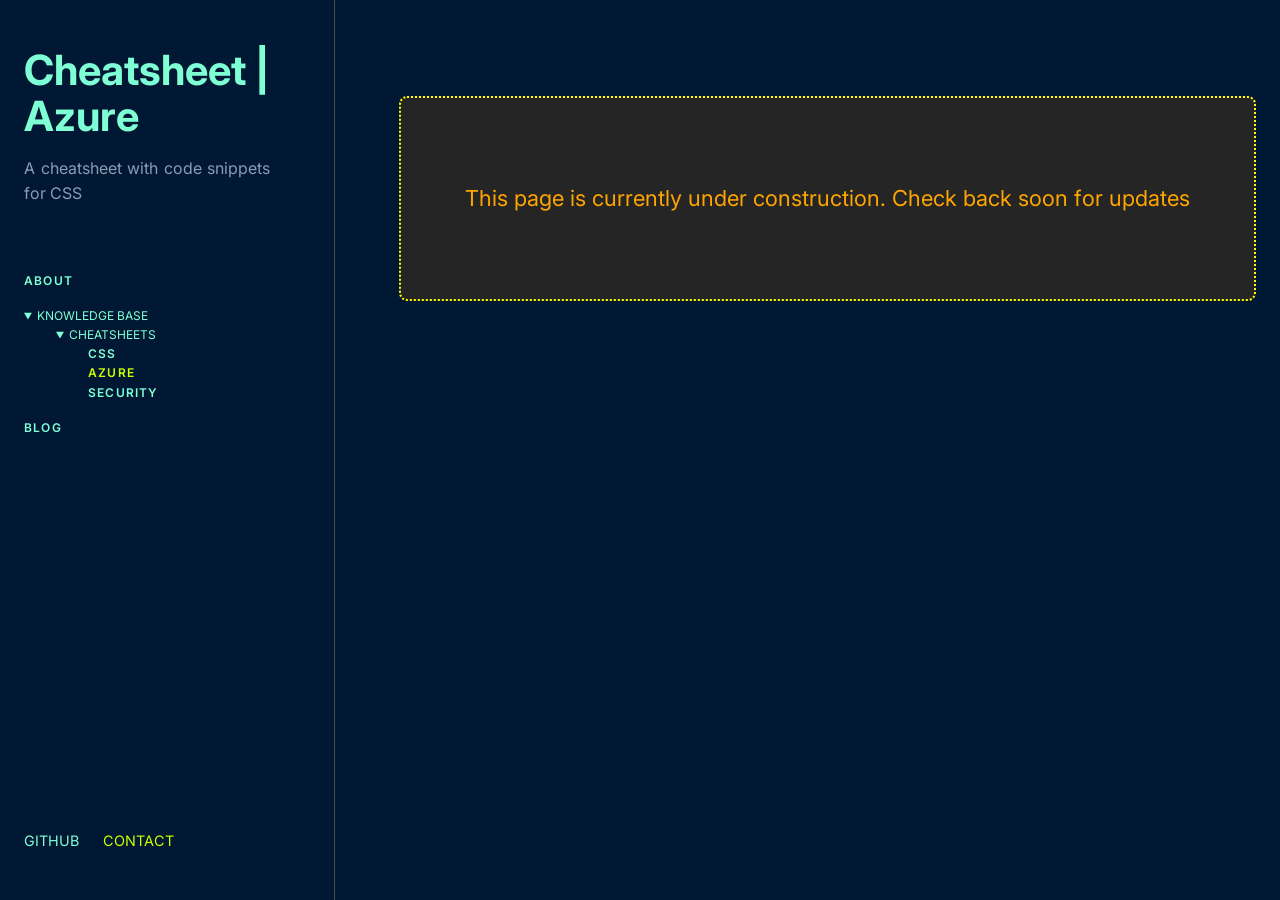
==== azure.html @ a2abc9d3 "added some more pages and styles" ====
<!DOCTYPE html>
<html lang="en">
<head>
    <meta charset="UTF-8">
    <meta name="viewport" content="width=device-width, initial-scale=1.0">
    <title>Louis Ruocco | Azure Cheatsheet</title>
    <link rel="preconnect" href="https://fonts.googleapis.com">
    <link rel="preconnect" href="https://fonts.gstatic.com" crossorigin>
    <link href="https://fonts.googleapis.com/css2?family=Inter:wght@400;600;700&family=JetBrains+Mono:wght@400;600&display=swap" rel="stylesheet">
    <link href="./main.css" rel="stylesheet">
</head>
<body>
  <div class="layout">
    <header>
      <div>
        <h1>Cheatsheet | Azure</h1>
        <p class="tagline">A cheatsheet with code snippets for CSS</p>
        <nav>
            <a href="index.html">About</a>
            <details open>
              <summary>Knowledge Base</summary>
              <details open>
              <summary class = "sub-menu">Cheatsheets</summary>
                <a href = "css.html">CSS</a>
                <a href = "azure.html" class = "active">Azure</a>
                <a href = "security.html">Security</a>
              </details>
            </details>
            <a href="blog.html">Blog</a>
        </nav>
      </div>
      <div class="social">
        <a href="https://github.com/louisruocco" target="_blank">GitHub</a>
        <a href="contact.html" class="active">Contact</a>
      </div>
    </header>
    <main>
      <section id="construction">
        <p>This page is currently under construction. Check back soon for updates</p>
      </section> 
  </div>
</body>
</html>
---- main.css ----
body {
  margin: 0;
  background: rgb(0, 24, 52);
  color: #8b9bb4;
  font-family: "Inter", system-ui, sans-serif;
  line-height: 1.6;
}

h1, h2, h3, h4 { 
  margin: 0;
  color: aquamarine;
}

a { color: inherit;
  text-decoration: none;
}

strong { color: #e6edf3;
  font-weight: 600;
}

.layout {
  max-width: 1400px;
  margin: 0 auto;
  padding: 0 1.5rem;
  display: flex;
  gap: 4rem;
}

header {
  position: sticky;
  top: 0;
  height: 100vh;
  width: 20%;
  padding: 3rem 0;
  box-sizing: border-box;
  display: flex;
  flex-direction: column;
  justify-content: space-between;
}

h1 { 
  font-size: 2.6rem; 
  line-height: 1.1;
  font-weight: 700;
}
h2 { 
  font-size: 1.1rem;
  font-weight: 500;
  margin-top: 0.75rem;
}

.tagline { max-width: 18rem;
  margin-top: 1rem;
}

nav {
  display: flex;
  flex-direction: column;
  gap: 1rem;
  margin-top: 4rem;
}

nav a {
  display: flex;
  align-items: center;
  gap: 1rem;
  font-size: 0.75rem;
  font-weight: 600;
  letter-spacing: 0.1em;
  text-transform: uppercase;
  color: aquamarine;

}

nav a:hover { 
  color: #e6edf3;
}

.active {
  color: #ccff00;
}

nav a:hover::before,
nav a.active::before { 
  width: 4rem; 
}

.social { 
  display: flex;
  gap: 1.5rem;
  font-size: 0.9rem;
  color: aquamarine;
  text-transform: uppercase;
}

.social a:hover { 
  color: #ffffff;
 }

main {
  flex: 1;
  min-width: 0;
  padding: 6rem 0 6rem 4rem;
  border-left: 0.5px solid rgb(75, 75, 75);
  text-align: justify;
}
section { margin-bottom: 6rem; }

.section-title {
  font-size: 0.8rem;
  letter-spacing: 0.1em;
  text-transform: uppercase;
  margin-bottom: 2rem;
}

.entry {
  display: grid;
  grid-template-columns: 8rem 1fr;
  gap: 1rem;
  margin-bottom: 3rem;
}

.date {
  font-size: 0.7rem;
  font-weight: 600;
  letter-spacing: 0.08em;
  text-transform: uppercase;
  padding-top: 0.25rem;
}

.entry h4 { font-size: 1rem; font-weight: 500; }
.entry h4 a:hover { color: aquamarine; }
.entry p { font-size: 0.9rem; margin: 0.5rem 0 1rem; }

.tags {
  display: flex;
  flex-wrap: wrap;
  gap: 0.5rem;
  list-style: none;
  margin: 0;
  padding: 0;
}

.tags li {
  padding: 0.25rem 0.75rem;
  border-radius: 999px;
  font-size: 0.75rem;
  font-weight: 500;
  color: #5d6f8a;
  background: rgba(127, 255, 212, 0.1);
}

@media (max-width: 800px) {
  .layout { flex-direction: column; gap: 0; }
  header { position: static; height: auto; width: 100%; padding: 3rem 0 1rem; }
  main { width: 100%; padding: 2rem 0; }
  .entry { grid-template-columns: 1fr; gap: 0.25rem; }
}

main {
  width: 60%;
  padding: 6rem 0 6rem 4rem;
  border-left: .5px solid rgb(75, 75, 75);
}

p {
  text-align: justify;
  width: 100%;
}

#construction {
  color: orange;
  padding: 3%;
  border: 2px dotted yellow;
  display: flex;
  justify-content: center;
  align-items: center;
  text-align: center;
  min-height: 150px;
  background-color: rgb(37, 37, 37);
  border-radius: 8px;
  font-size: 22px;
}

#construction p {
  text-align: center;
  width: auto;
}

form {
  display: flex;
  flex-direction: column;
  background-color: rgba(37, 37, 37, 0.505);
  padding: 20px;
  border-radius: 8px;
}

.sub-menu {
  margin-left: 2rem;
}

details a{
  margin-left: 4rem;
}

button {
  width: 10%;
  align-self: center;
  text-align: center;
  padding: 5px;
}

summary {
  color: aquamarine;
  text-transform: uppercase;
  font-size: 0.75rem;
  cursor: pointer;
}

summary:hover {
  color: #e6edf3;
}
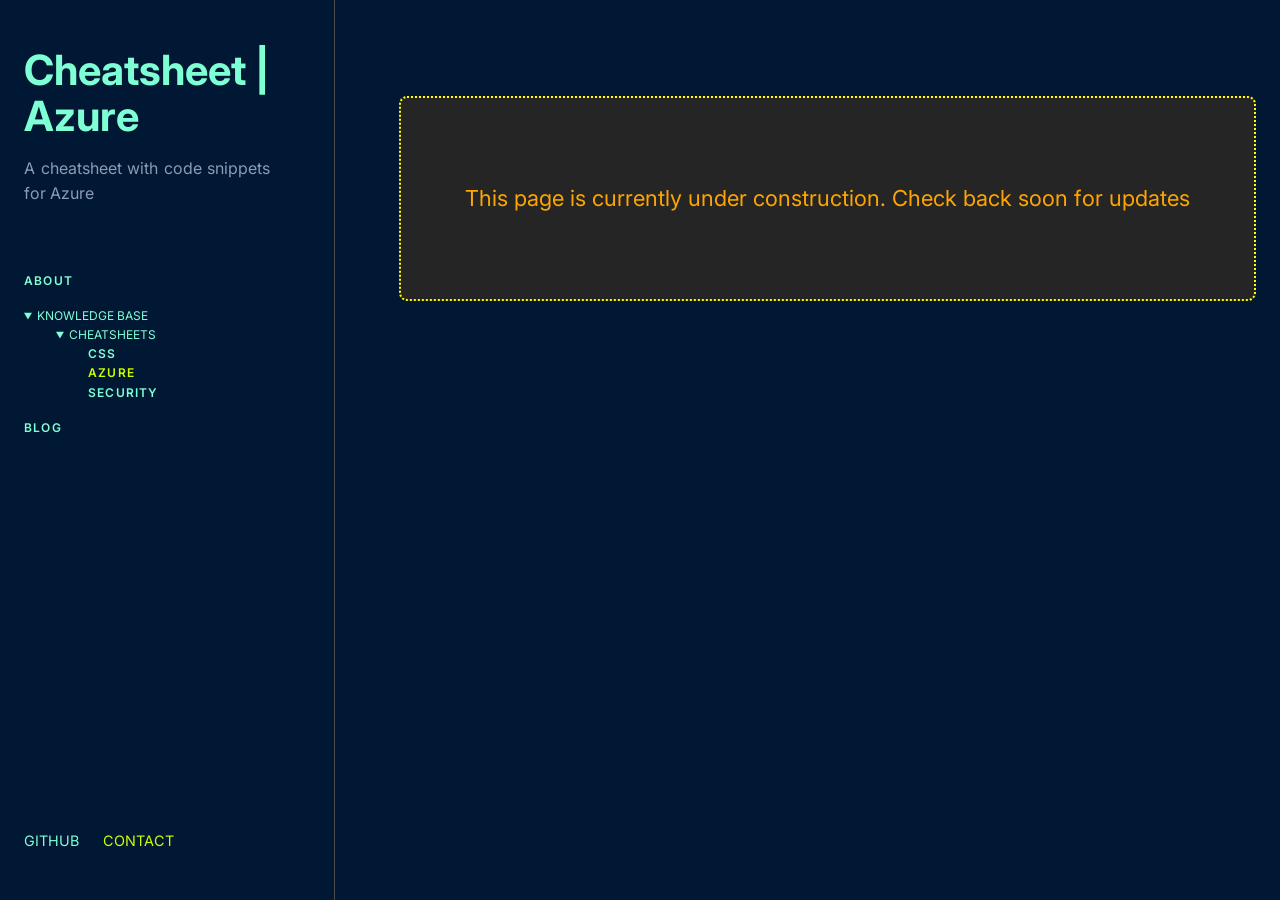
==== commit 66102275: "updated knowledge base pages" ====
--- a/azure.html
+++ b/azure.html
@@ -14,7 +14,7 @@
     <header>
       <div>
         <h1>Cheatsheet | Azure</h1>
-        <p class="tagline">A cheatsheet with code snippets for CSS</p>
+        <p class="tagline">A cheatsheet with code snippets for Azure</p>
         <nav>
             <a href="index.html">About</a>
             <details open>
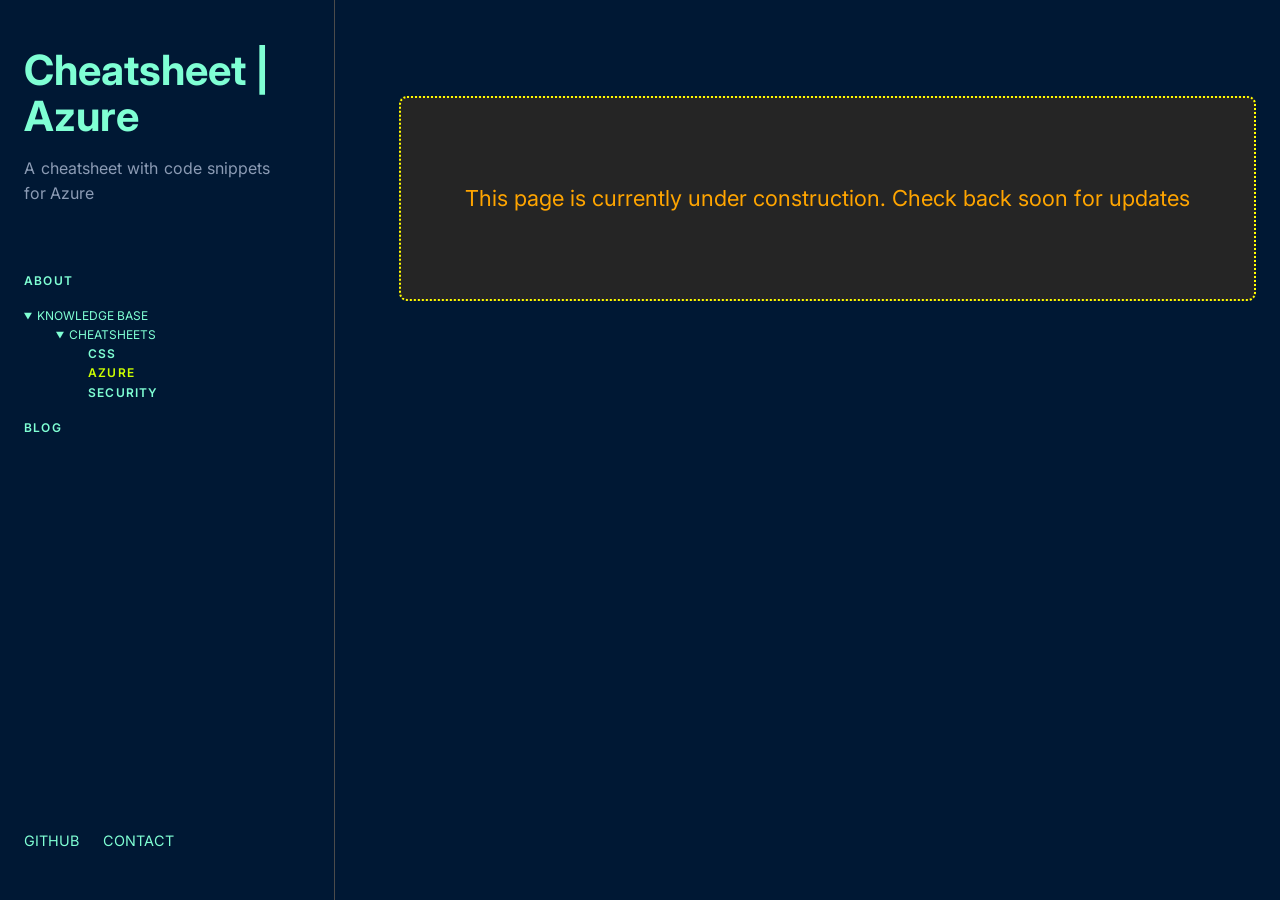
==== commit 47aa1876: "updated styling" ====
--- a/azure.html
+++ b/azure.html
@@ -31,7 +31,7 @@
       </div>
       <div class="social">
         <a href="https://github.com/louisruocco" target="_blank">GitHub</a>
-        <a href="contact.html" class="active">Contact</a>
+        <a href="contact.html">Contact</a>
       </div>
     </header>
     <main>
